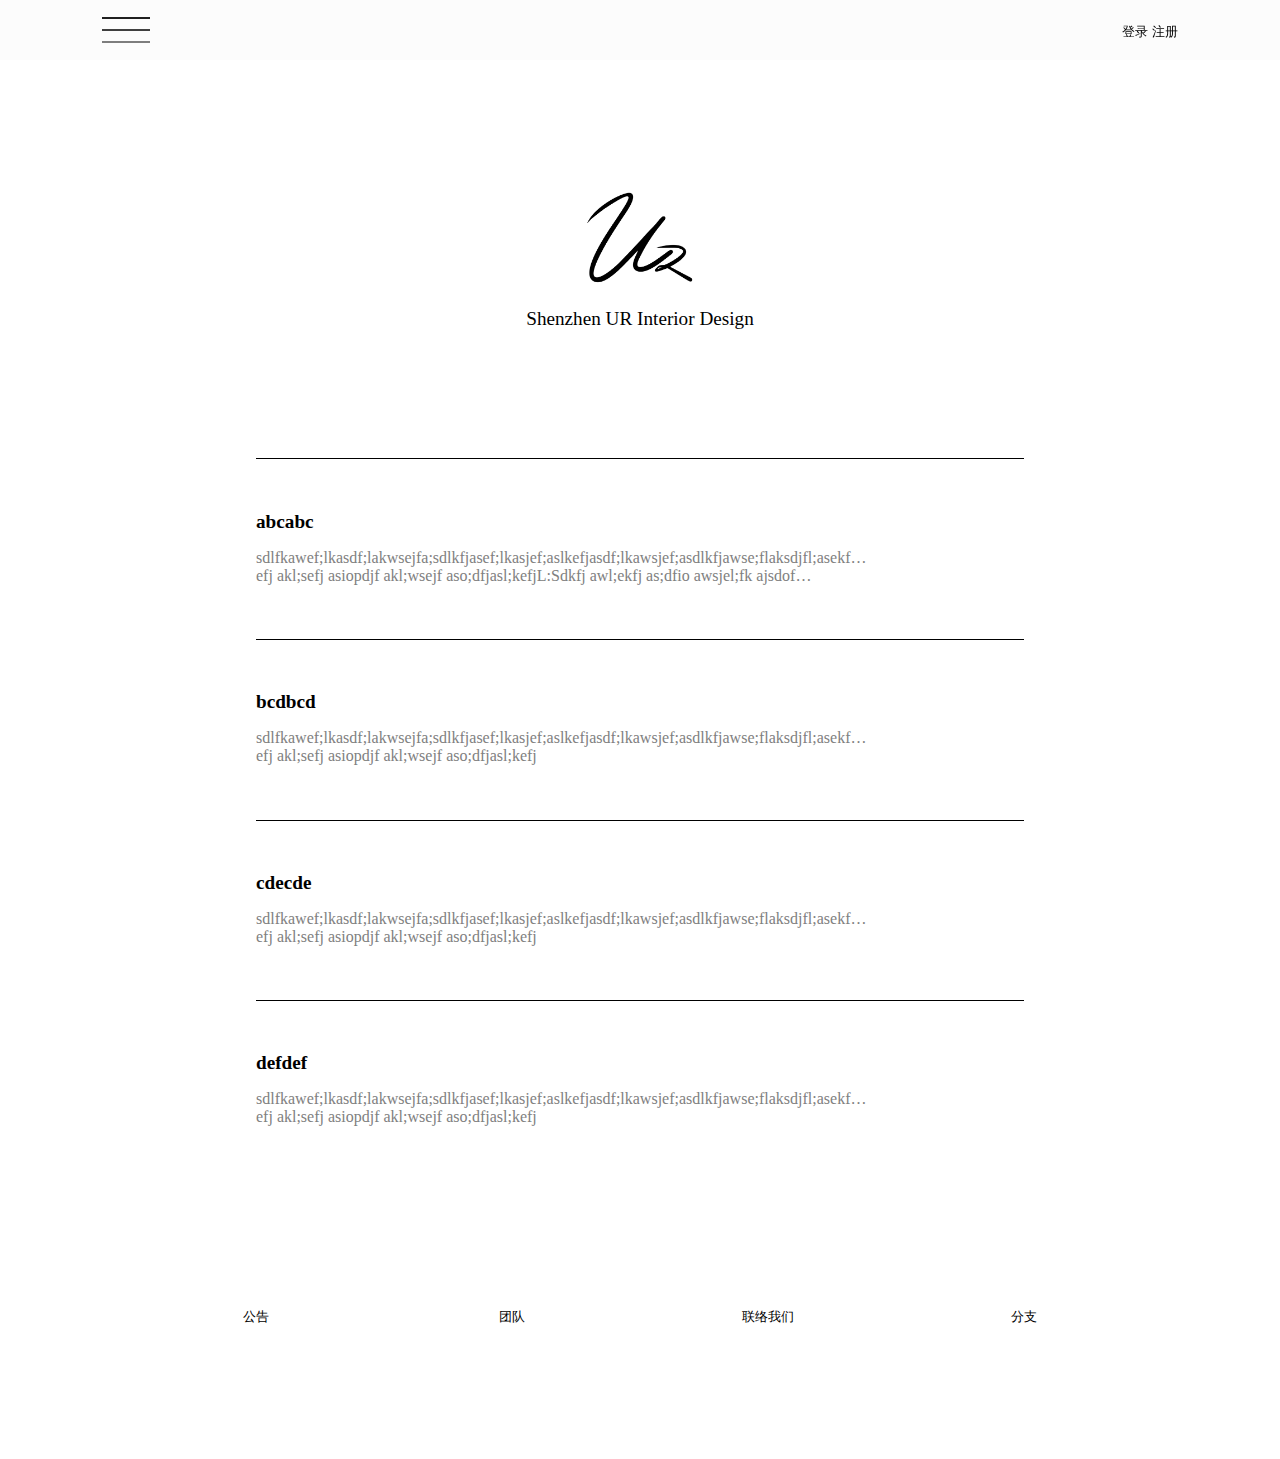
==== views/announcement.html @ 49aae1f8 "增下下面四个链接的页面" ====
<!DOCTYPE html>
<html>
<head>
    <title>Announcement-UrDesign</title>
    <meta charset="utf-8">
    <meta name="viewport" content="width=device-width,initial-scale=1" />
	<!-- Site CSS -->
	<link rel="stylesheet" type="text/css" href="../css/cIndex.css">
	<link rel="stylesheet" type="text/css" href="../css/cAnnouncement.css">
</head>
<body>
    <nav>
        <a href="#">
        <canvas id="myCanvas" width="48px" height="48px">
        </canvas></a>
        <script tyep="text/javascript">
            var c=document.getElementById("myCanvas");
            var ctx=c.getContext("2d");
            ctx.moveTo(0,12); ctx.lineTo(48,12); ctx.stroke();
            ctx.moveTo(0,24); ctx.lineTo(48,24); ctx.stroke();
            ctx.moveTo(0,36); ctx.lineTo(48,36); ctx.stroke();
        </script>
        <span>
            <a href="signIn.html">登录</a>
            <a href="signUp.html">注册</a>
        </span>
        <div class="clear"></div>
    </nav>
    <div class="blank-div"></div>
    <div class="top-decoration" id="logo-ontop-div">
        <a href="../index.html">
            <img class="top-decoration" id="logo-ontop" alt="Logo" src="../images/logo-black.png" />
        </a>
    </div>
    <div class="top-text" id="top-text-div">
        <p class="top-text">Shenzhen UR Interior Design</p>
    </div>
    <div class="blank-div"></div>

    <!-- content -->
    <div class="content">
        <div class="announcement">
            <h1>abcabc</h1>
            <p>
                sdlfkawef;lkasdf;lakwsejfa;sdlkfjasef;lkasjef;aslkefjasdf;lkawsjef;asdlkfjawse;flaksdjfl;asekfjasl;kdfjal;sk efj akl;sefj asiopdjf akl;wsejf aso;dfjasl;kefjL:Sdkfj awl;ekfj as;dfio awsjel;fk ajsdof ijawelkfjasd;flkjasef;lkasjdfio
            </p>
        </div>
        <div class="announcement">
            <h1>bcdbcd</h1>
            <p>
                sdlfkawef;lkasdf;lakwsejfa;sdlkfjasef;lkasjef;aslkefjasdf;lkawsjef;asdlkfjawse;flaksdjfl;asekfjasl;kdfjal;sk efj akl;sefj asiopdjf akl;wsejf aso;dfjasl;kefj
            </p>
        </div>
        <div class="announcement">
            <h1>cdecde</h1>
            <p>
                sdlfkawef;lkasdf;lakwsejfa;sdlkfjasef;lkasjef;aslkefjasdf;lkawsjef;asdlkfjawse;flaksdjfl;asekfjasl;kdfjal;sk efj akl;sefj asiopdjf akl;wsejf aso;dfjasl;kefj
            </p>
        </div>
        <div class="announcement">
            <h1>defdef</h1>
            <p>
                sdlfkawef;lkasdf;lakwsejfa;sdlkfjasef;lkasjef;aslkefjasdf;lkawsjef;asdlkfjawse;flaksdjfl;asekfjasl;kdfjal;sk efj akl;sefj asiopdjf akl;wsejf aso;dfjasl;kefj
            </p>
        </div>
    </div>

    <div class="blank-div"></div>

    <!-- footer -->
    <footer class="footer">
        <ul class="footer">
            <li><a href="announcement.html">公告</a></li>
            <li><a href="team.html">团队</a></li>
            <li><a href="contactUs.html">联络我们</a></li>
            <li><a href="branch.html">分支</a></li>
        </ul>
    </footer>
</body>
</html>
---- css/cIndex.css ----
body {
	margin:0; padding:0;
	width:100%; text-align:center;
    position:absolute;
	top:0;	left:0;
    font-size:100%;
    font-family:STXiHei,Tahoma;
}

/*
 * nav
 */
nav {
    width:100%;
    height:60px;
    position:fixed;
    background-color:rgba(251,251,251,0.8);
    z-index:80;
}
nav canvas {
    float:left;
    padding-left:8%;
    padding-top:6px;
}
nav span {
    float:right;
    padding-right:8%;
    padding-top:24px;
    font-size:0.8rem;
    /*不换行*/
    white-space:nowrap;
}
a {
    color:#000;
    text-decoration:none;
}

/*
 * top
 */
.top-decoration {
	margin:0 auto;
}
#logo-ontop-div {
	margin:0 auto;
	overflow:hidden;
}
#logo-ontop {
    width:20%;
    max-width:110px;
    margin-top:60px;
}
p.top-text {
	font-family:Tahoma;
	font-size:1.2em;
	font-weight:lighter;
}

.blank-div {
    margin-top:10%
}
/*
 * mid-max-div
 */
div.mid-max-div {
	width:100%;
	margin:0 auto;
	padding=0;
}
#mid-container {
	margin:0 auto;
	padding:0;
	width:70%;
/*	border:1px solid #000;	*/
	float:left;
}

div.arrow-div {
    width:15%;
	float:left; 
/*    height:625px; */
	padding:0; margin:0;
}
img.arrow {
	width:80%; 
    max-width:100px;
    height:auto; 
	padding:0;
/*    margin-top:262px; */
	opacity:0.3;
	transition:opacity 0.7s;
}
img.arrow:hover {opacity:0.9;}

@font-face {
	font-family:STXiHei;
	src:url('font/STXiHei.ttf') format('ttf');
	font-style:normal;
	font-weight:normal;
}
p.mid-text {
	text-align:center;
	padding:0;
    margin-top:0;
	margin-bottom:15px;
	font-size:0.8em;
	font-family:STXiHei;
}
/*
 * 中间图片切换
 */
#mid-pics-div {
	width:100%;
	margin:0 auto;
	padding:0;
	overflow:hidden;
    transition:width 0.3s;
}
#mid-pics-div:hover {overflow:visible;}
.mid-pics {
	width:98%;
	height:auto;
	margin:0 auto;
	display:block;
    z-index:-1;
    transition:width 0.3s;
}
.mid-pics:hover {
    width:100%;
    z-index:99;
}
.loadingPic {
    width:80px; height:80px;
    margin:0 auto;
}
@media screen and (max-width:650px) {
    #mid-container {width:100%;}
    #mid-pics-div {width:100%;}
    .mid-pics {width:100%};
.mid-pics:hover {}
#mid-pics-div:hover {}
    .arrow-div {position:absolute;}
    #arrow-left-div {left:0; z-index:3;}
    #arrow-right-div {right:0;}
}
/*
 * focusBox
 */
ul.focusBox {
    list-style:none;
    margin:0 auto;
    margin-top:18px;
    padding:0;
    width:80px;
}
ul.focusBox li {
    float:left;
    border-radius:10px;
    width:10px;
    height:10px;
    margin-right:10px;
    background-color:grey;
    cursor:pointer;
    z-index:0;
}
ul.focusBox li.cur {
    background-color:#f60;
    opacity:0.6;
    filter:alpha(opacity=60);
    z-index:0;
}
/*
 * footer
 */
footer {
	width:100%;
	height:150px;
/*	background-color:#E0E3DA; */
}
ul.footer {
	padding:0;
	padding-bottom:50px;
	margin:0 auto;
    width:80%;
}
ul.footer li {
	list-style:none;
	float:left;
	width:25%;
	font-size:0.8em;
}

.clear {clear:both;}
---- css/cAnnouncement.css ----
/* 
 * announcement
 */

div.content {
    width:60%;
    margin:0 auto;
}
.announcement {
    width:100%;
    text-align:left;
    padding-top:5%;
    padding-bottom:5%;
    border-top:1px solid #000;
}
h1 {font-size:1.2em;}
div.announcement p {
    color:grey;
    font-size:1.0em;
    width:80%;
    text-overflow:ellipsis;
    overflow:hidden;
    display:-webkit-box;
    -webkit-line-clamp:2;
    -webkit-box-orient:vertical;
}
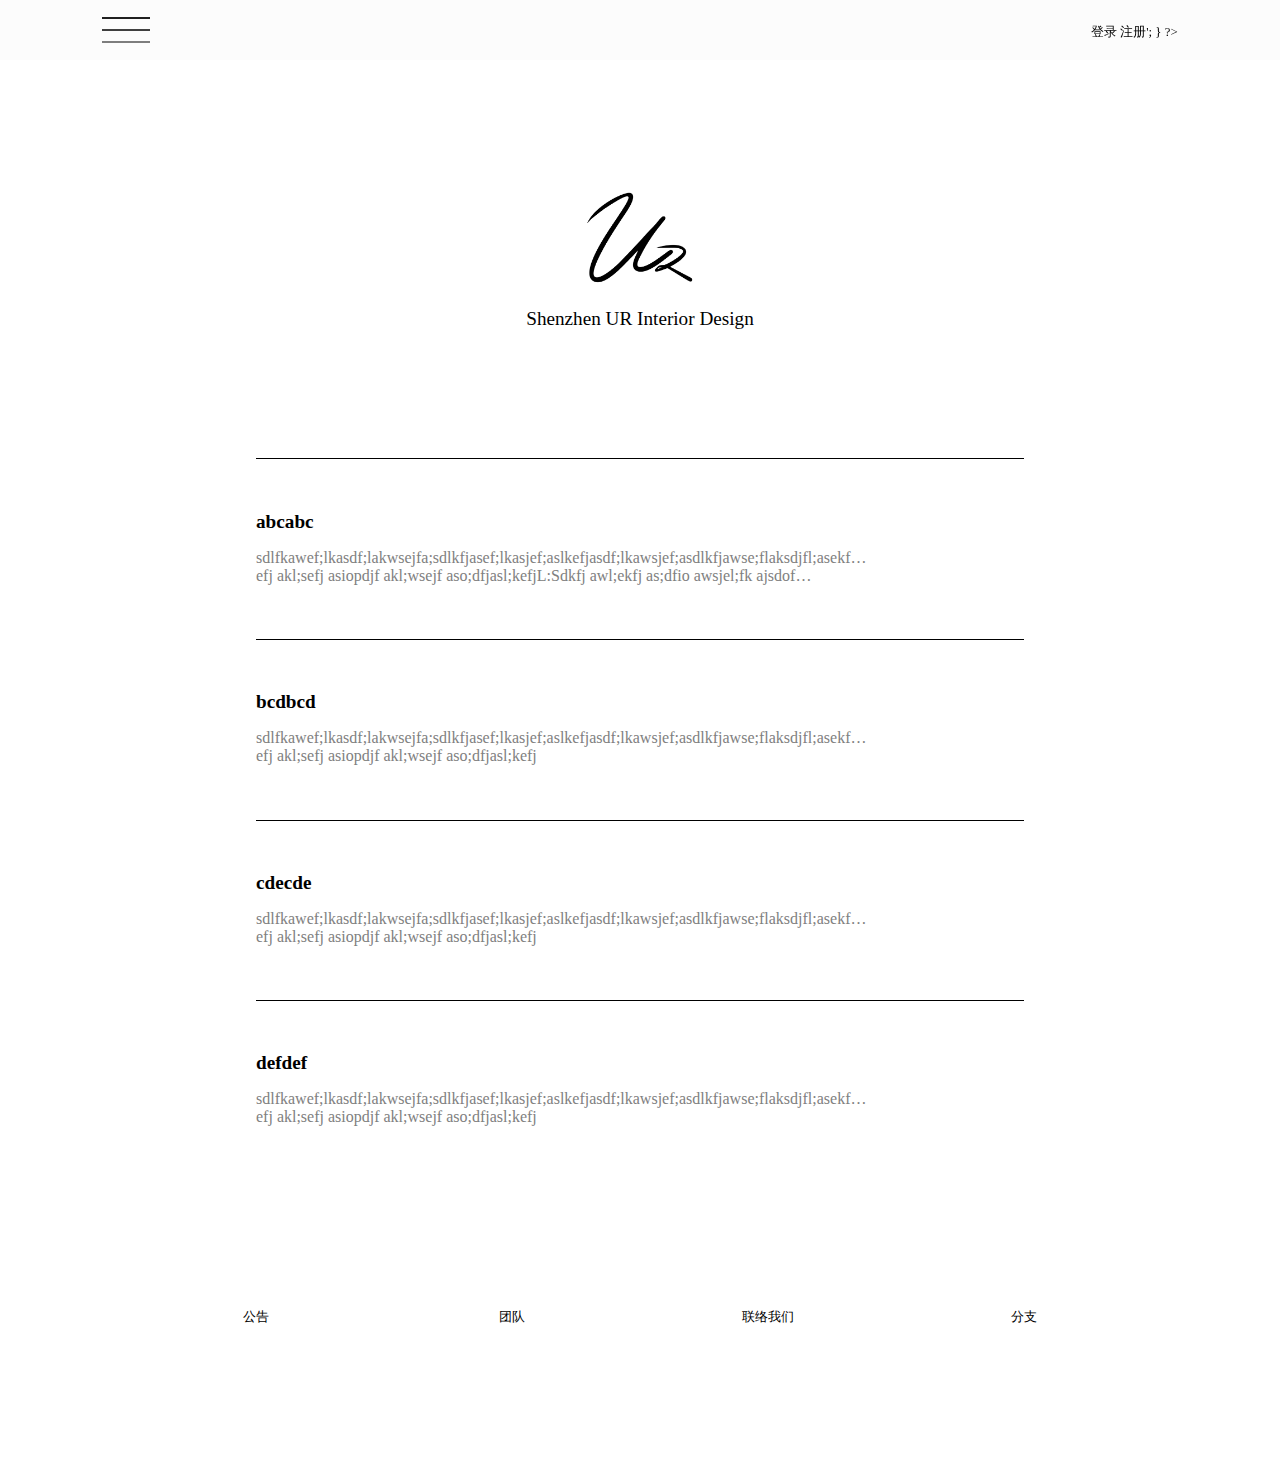
==== commit c1af7036: "登录session获取成功“" ====
--- a/views/announcement.html
+++ b/views/announcement.html
@@ -1,7 +1,7 @@
 <!DOCTYPE html>
 <html>
 <head>
-    <title>Announcement-UrDesign</title>
+    <title>Announcement&nbsp&nbsp|&nbsp&nbspUrDesign</title>
     <meta charset="utf-8">
     <meta name="viewport" content="width=device-width,initial-scale=1" />
 	<!-- Site CSS -->
@@ -21,8 +21,17 @@
             ctx.moveTo(0,36); ctx.lineTo(48,36); ctx.stroke();
         </script>
         <span>
-            <a href="signIn.html">登录</a>
-            <a href="signUp.html">注册</a>
+            <?php
+            session_start();
+            if(isset($_SESSION['username'])) {
+                // 已登录
+                $username=$_SESSION['username'];
+                echo "Hello, "."$username"." !";
+            }else {
+                // 未登录
+                echo '<a href="views/signIn.html">登录</a> <a href="views/signUp.html">注册</a>';
+            }
+            ?>
         </span>
         <div class="clear"></div>
     </nav>
--- a/css/cIndex.css
+++ b/css/cIndex.css
@@ -169,6 +169,28 @@
     filter:alpha(opacity=60);
     z-index:0;
 }
+
+/*
+ * 弹出窗
+ */
+div.note {
+    text-align:left;
+    padding-left:2%;
+    width:40%;
+    position:fixed;
+    top:30%; left:30%;
+    background-color:white;
+    z-index:50;
+}
+/*
+#cancel {
+    position:absolute;
+    right:2%;    top:2%;
+    width:60px; height:60px;
+    z-index:999;
+}
+*/
+
 /*
  * footer
  */
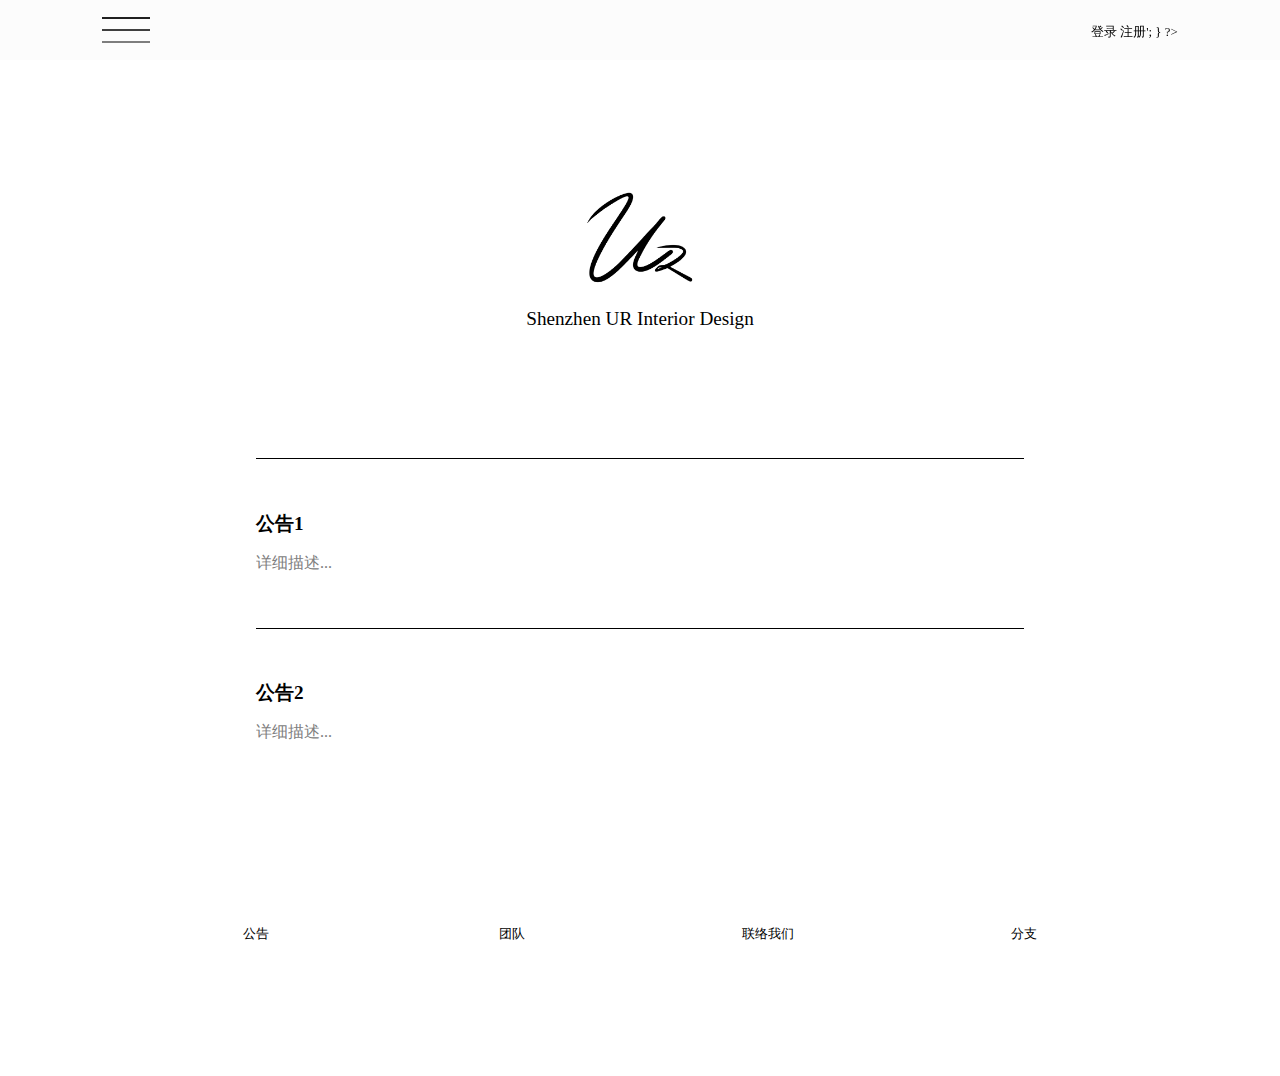
==== commit 1a7fd890: "修正跳转页面" ====
--- a/views/announcement.html
+++ b/views/announcement.html
@@ -7,20 +7,22 @@
 	<!-- Site CSS -->
 	<link rel="stylesheet" type="text/css" href="../css/cIndex.css">
 	<link rel="stylesheet" type="text/css" href="../css/cAnnouncement.css">
+	<!-- Site js -->
+	<script src="../js/jslib.js"></script>
+	<script src="../js/jsurdesign.js"></script>
 </head>
 <body>
     <nav>
-        <a href="#">
-        <canvas id="myCanvas" width="48px" height="48px">
-        </canvas></a>
-        <script tyep="text/javascript">
-            var c=document.getElementById("myCanvas");
-            var ctx=c.getContext("2d");
-            ctx.moveTo(0,12); ctx.lineTo(48,12); ctx.stroke();
-            ctx.moveTo(0,24); ctx.lineTo(48,24); ctx.stroke();
-            ctx.moveTo(0,36); ctx.lineTo(48,36); ctx.stroke();
-        </script>
-        <span>
+        <div class="sCanvas" id="sCanvas">
+            <canvas id="myCanvas" width="48px" height="48px" 
+                onmouseover="displayUl();">
+            </canvas>
+            <ul id="downUl" onmouseout="hideUl()">
+                <li onclick="signOut();">退出</li>
+            </ul>
+            <div class="clear"></div>
+        </div>
+        <span class="sRight">
             <?php
             session_start();
             if(isset($_SESSION['username'])) {
@@ -49,27 +51,15 @@
     <!-- content -->
     <div class="content">
         <div class="announcement">
-            <h1>abcabc</h1>
+            <h1>公告1</h1>
             <p>
-                sdlfkawef;lkasdf;lakwsejfa;sdlkfjasef;lkasjef;aslkefjasdf;lkawsjef;asdlkfjawse;flaksdjfl;asekfjasl;kdfjal;sk efj akl;sefj asiopdjf akl;wsejf aso;dfjasl;kefjL:Sdkfj awl;ekfj as;dfio awsjel;fk ajsdof ijawelkfjasd;flkjasef;lkasjdfio
+                详细描述...
             </p>
         </div>
         <div class="announcement">
-            <h1>bcdbcd</h1>
+            <h1>公告2</h1>
             <p>
-                sdlfkawef;lkasdf;lakwsejfa;sdlkfjasef;lkasjef;aslkefjasdf;lkawsjef;asdlkfjawse;flaksdjfl;asekfjasl;kdfjal;sk efj akl;sefj asiopdjf akl;wsejf aso;dfjasl;kefj
-            </p>
-        </div>
-        <div class="announcement">
-            <h1>cdecde</h1>
-            <p>
-                sdlfkawef;lkasdf;lakwsejfa;sdlkfjasef;lkasjef;aslkefjasdf;lkawsjef;asdlkfjawse;flaksdjfl;asekfjasl;kdfjal;sk efj akl;sefj asiopdjf akl;wsejf aso;dfjasl;kefj
-            </p>
-        </div>
-        <div class="announcement">
-            <h1>defdef</h1>
-            <p>
-                sdlfkawef;lkasdf;lakwsejfa;sdlkfjasef;lkasjef;aslkefjasdf;lkawsjef;asdlkfjawse;flaksdjfl;asekfjasl;kdfjal;sk efj akl;sefj asiopdjf akl;wsejf aso;dfjasl;kefj
+                详细描述...
             </p>
         </div>
     </div>
--- a/css/cIndex.css
+++ b/css/cIndex.css
@@ -19,13 +19,35 @@
 }
 nav canvas {
     float:left;
-    padding-left:8%;
-    padding-top:6px;
-}
-nav span {
-    float:right;
-    padding-right:8%;
-    padding-top:24px;
+    margin-left:8%;
+    margin-top:6px;
+    cursor:pointer;
+}
+div.sCanvas ul {
+    position:absolute;
+    background-color:rgba(251,251,251,0.8);
+    padding-left:8%; margin-top:60px;
+    padding:0;
+    display:none;
+    opacity:0.5; transition:opacity 0.7s;
+    width:100%;
+    }
+div.sCanvas ul:hover {opacity:1;}
+div.sCanvas ul li {
+    list-style:none;
+    margin-left:8%;
+    width:48px;
+    clear:both;
+    text-align:center;
+    cursor:pointer;
+}
+nav span.sRight {
+    /* float:right; */
+    position:absolute;
+    right:8%;
+    top:24px;
+    /* padding-right:8%; */
+    /* padding-top:24px; */
     font-size:0.8rem;
     /*不换行*/
     white-space:nowrap;
@@ -116,7 +138,12 @@
 	overflow:hidden;
     transition:width 0.3s;
 }
-#mid-pics-div:hover {overflow:visible;}
+/*
+#mid-pics-div:hover {
+    overflow:visible;
+    transition:width 0.3s;
+}
+*/
 .mid-pics {
 	width:98%;
 	height:auto;
